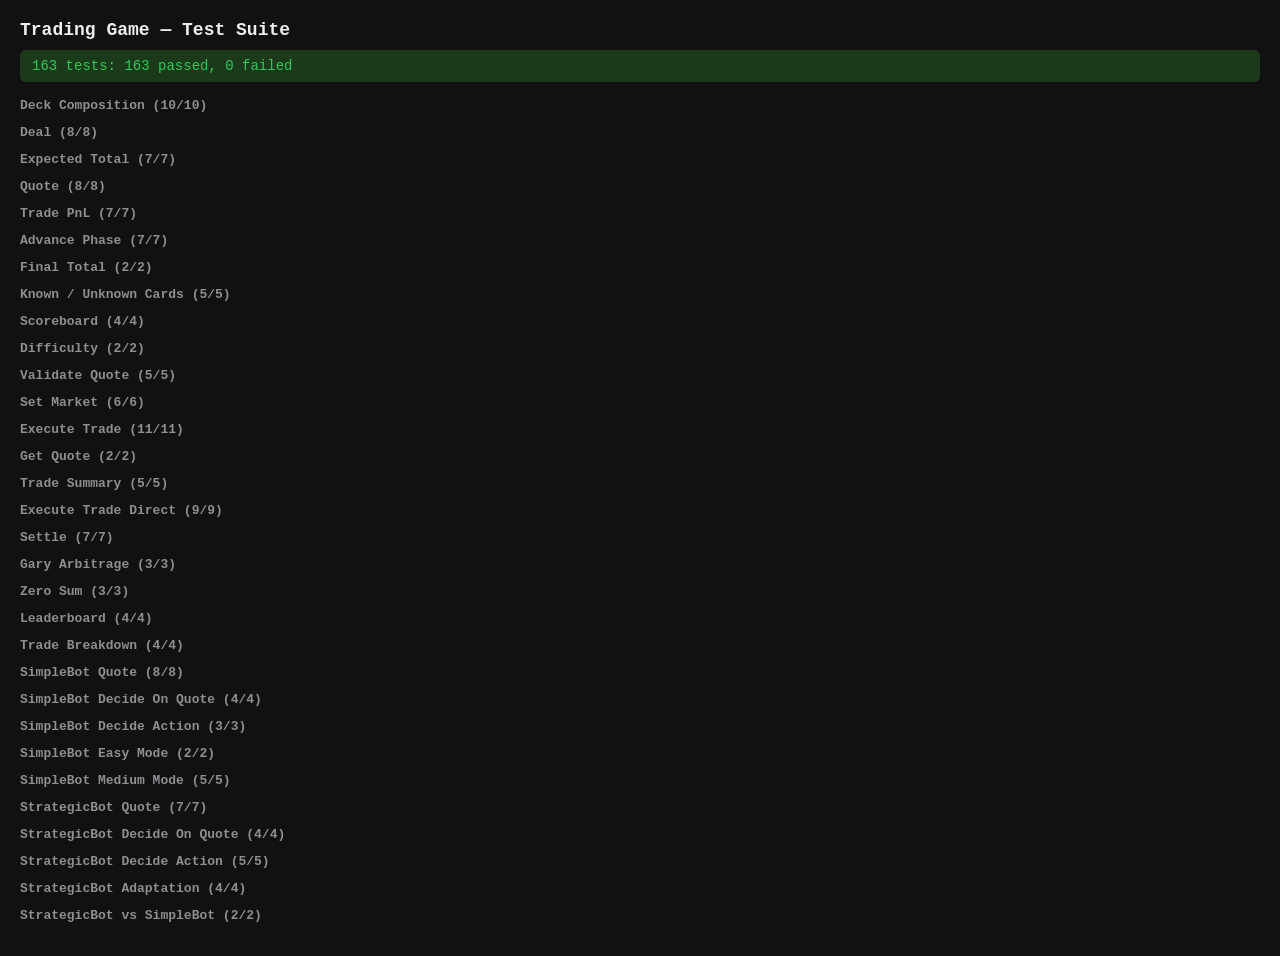
==== web/tests/test.html @ 37477a2b "Add web app, restructure CLI into cli/, update Swift app and Kotlin port - Move all Python CLI files" ====
<!DOCTYPE html>
<html lang="en">
<head>
  <meta charset="UTF-8">
  <meta name="viewport" content="width=device-width, initial-scale=1.0">
  <title>Trading Game — Test Suite</title>
  <style>
    * { margin: 0; padding: 0; box-sizing: border-box; }
    body { font-family: 'SF Mono', 'Fira Code', monospace; background: #111; color: #eee; padding: 20px; }
    h1 { margin-bottom: 10px; font-size: 18px; }
    #summary { margin-bottom: 16px; font-size: 14px; padding: 8px 12px; border-radius: 6px; }
    .pass-summary { background: #1a3a1a; color: #34c759; }
    .fail-summary { background: #3a1a1a; color: #ff3b30; }
    .suite { margin-bottom: 12px; }
    .suite-name { font-weight: bold; font-size: 13px; color: #8e8e93; margin-bottom: 4px; cursor: pointer; }
    .suite-name:hover { color: #ccc; }
    .test { font-size: 12px; padding: 2px 0 2px 16px; }
    .test.pass { color: #34c759; }
    .test.fail { color: #ff3b30; }
    .test.pass::before { content: "  "; }
    .test.fail::before { content: "  "; }
    .error-detail { color: #ff6b6b; font-size: 11px; padding-left: 32px; white-space: pre-wrap; }
  </style>
</head>
<body>
  <h1>Trading Game — Test Suite</h1>
  <div id="summary"></div>
  <div id="results"></div>
  <script type="module" src="tests.js"></script>
</body>
</html>
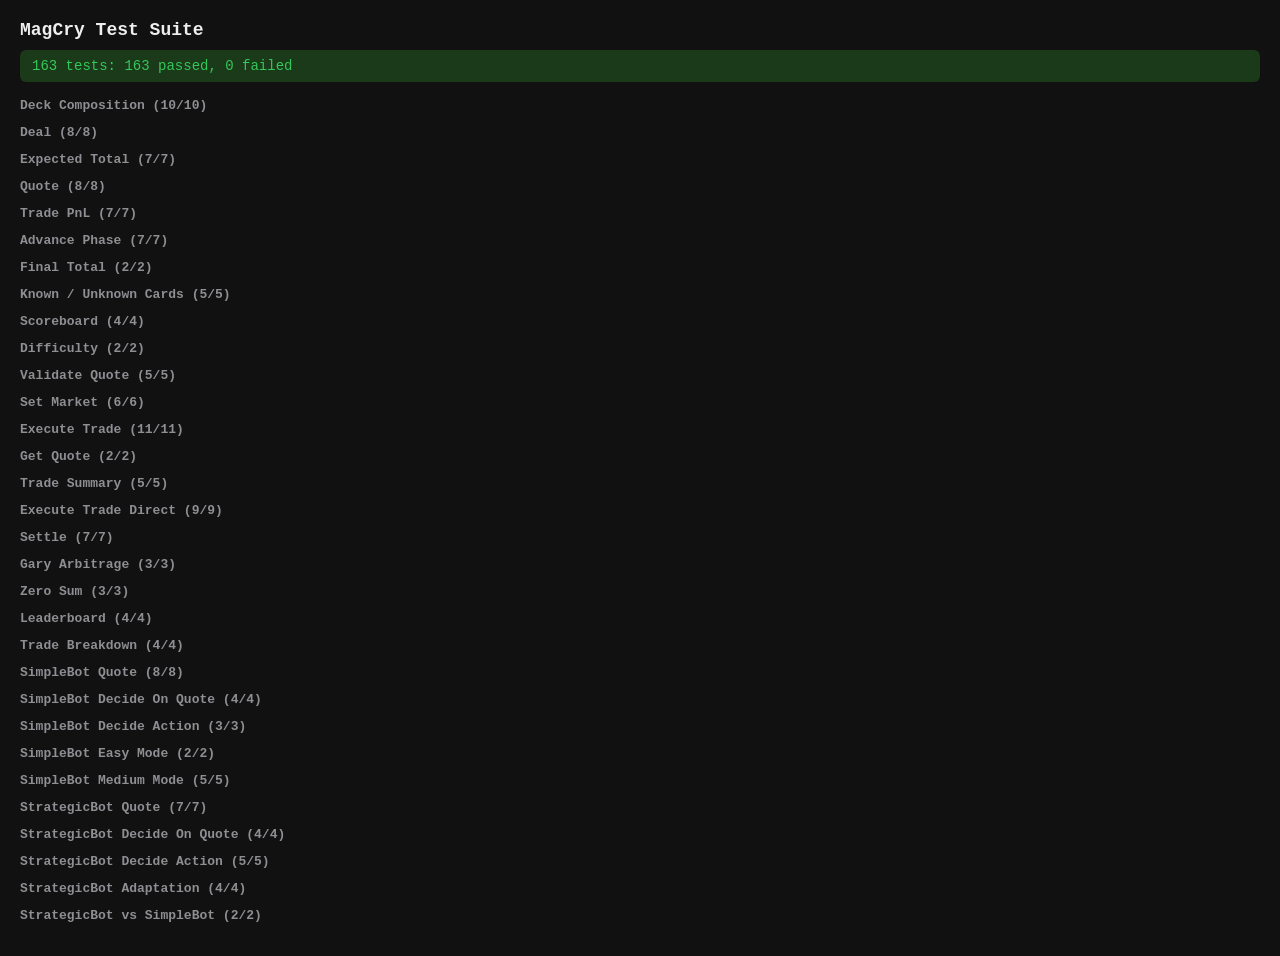
==== commit e5d9d1c9: "Rename to MagCry, keep book attribution only" ====
--- a/web/tests/test.html
+++ b/web/tests/test.html
@@ -3,7 +3,7 @@
 <head>
   <meta charset="UTF-8">
   <meta name="viewport" content="width=device-width, initial-scale=1.0">
-  <title>Trading Game — Test Suite</title>
+  <title>MagCry Test Suite</title>
   <style>
     * { margin: 0; padding: 0; box-sizing: border-box; }
     body { font-family: 'SF Mono', 'Fira Code', monospace; background: #111; color: #eee; padding: 20px; }
@@ -23,7 +23,7 @@
   </style>
 </head>
 <body>
-  <h1>Trading Game — Test Suite</h1>
+  <h1>MagCry Test Suite</h1>
   <div id="summary"></div>
   <div id="results"></div>
   <script type="module" src="tests.js"></script>
